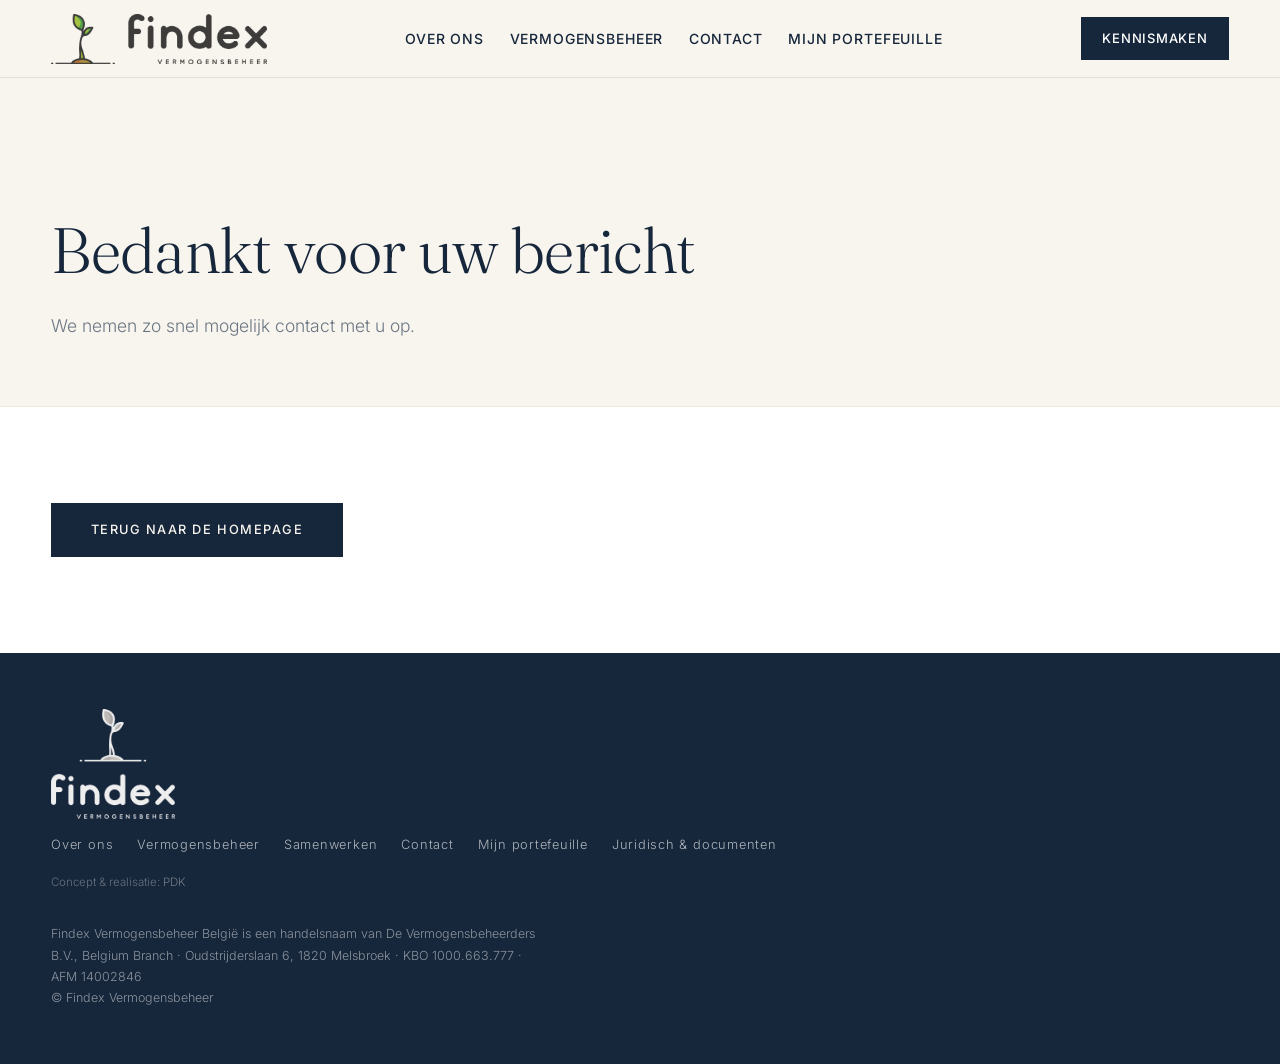
==== bedankt.html @ e59a1818 "Origineel logo, juridische gegevens, contactformulier Co-authored-by: Cursor <cursoragent@cursor.com" ====
<!DOCTYPE html>
<html lang="nl">
<head>
<meta charset="UTF-8">
<meta name="viewport" content="width=device-width, initial-scale=1.0">
<title>Bedankt — Findex Vermogensbeheer</title>
<meta name="robots" content="noindex">
<meta name="description" content="Bedankt voor uw bericht. We nemen zo snel mogelijk contact met u op.">
<link rel="preconnect" href="https://fonts.googleapis.com">
<link rel="preconnect" href="https://fonts.gstatic.com" crossorigin>
<link href="https://fonts.googleapis.com/css2?family=Fraunces:ital,opsz,wght@0,9..144,300;0,9..144,400;0,9..144,500;1,9..144,300;1,9..144,400&family=Inter:wght@300;400;500;600&display=swap" rel="stylesheet">
<link rel="stylesheet" href="styles.css?v=48">
<link rel="icon" type="image/png" href="assets/icoon_website.png">
<style>
  nav#nav{background:var(--cream)!important;color:var(--ink)!important;border-bottom:1px solid var(--line)!important}
  nav#nav .nav-links a,nav#nav .nav-links .nav-portfolio{color:var(--ink)!important}nav#nav .nav-links .nav-mobile-only a{color:var(--paper)!important;-webkit-text-fill-color:var(--paper)}
  nav#nav .nav-logo img{height:50px;width:auto}
</style>
</head>
<body>

<nav id="nav">
  <a href="index.html" class="nav-logo"><img src="assets/FINDEX-Vermogensbeheer-logo-webversie.png" alt="Findex Vermogensbeheer"></a>
  <ul class="nav-links">
    <li><a href="over-ons.html">Over ons</a></li>
    <li><a href="vermogensbeheer.html">Vermogensbeheer</a></li>
    <li><a href="contact.html">Contact</a></li>
    <li><a href="portefeuille.html" class="nav-portfolio">Mijn portefeuille</a></li>
    <li class="nav-mobile-only"><a href="contact.html">Kennismaken</a></li>
  </ul>
  <a href="contact.html" class="nav-cta">Kennismaken</a>
  <button class="nav-toggle" id="navToggle" aria-label="Menu openen" aria-expanded="false"><span></span><span></span><span></span><span class="nav-toggle-label">Menu</span></button>
</nav>

<header class="page-hero">
  <div class="wrap">
    <h1 class="reveal">Bedankt voor uw bericht</h1>
    <p class="lead reveal">We nemen zo snel mogelijk contact met u op.</p>
  </div>
</header>

<section class="alt-paper">
  <div class="wrap">
    <a href="index.html" class="btn btn-primary reveal">Terug naar de homepage</a>
  </div>
</section>

<footer>
  <div class="footer-inner">
    <div>
      <div class="footer-logo"><img src="assets/FINDEX-Vermogensbeheer-logo-webversie-diap.png" alt="Findex Vermogensbeheer"></div>
      <nav class="footer-nav">
        <a href="over-ons.html">Over ons</a>
        <a href="vermogensbeheer.html">Vermogensbeheer</a>
        <a href="samenwerken.html">Samenwerken</a>
        <a href="contact.html">Contact</a>
        <a href="portefeuille.html">Mijn portefeuille</a>
        <a href="juridisch.html">Juridisch &amp; documenten</a>
      </nav>
      <p class="footer-credit">Concept &amp; realisatie: <a href="https://www.linkedin.com/in/pieter-de-knock" target="_blank" rel="noopener">PDK</a></p>
    </div>
    <p class="footer-legal">
      Findex Vermogensbeheer België is een handelsnaam van De Vermogensbeheerders B.V., Belgium Branch · Oudstrijderslaan 6, 1820 Melsbroek · KBO 1000.663.777 · AFM 14002846<br>
      © Findex Vermogensbeheer
    </p>
  </div>
</footer>

<script src="script.js?v=8"></script>
</body>
</html>
---- styles.css ----
/* ============================================================
   FINDEX VERMOGENSBEHEER — gedeelde stijl
   Richting: ingetogen-modern. Diepe nachtblauw-inkt, gedempt
   messing (geen fel goud), royale witruimte. Fraunces + Inter.
   ============================================================ */

*, *::before, *::after { box-sizing:border-box; margin:0; padding:0; }

:root{
  --ink:#16263B;          /* diepe, warme nachtblauw-inkt (anker) */
  --ink-soft:#22384F;     /* iets lichter voor vlakken */
  --brass:#A8895C;        /* gedempt messing/oud-goud */
  --brass-lt:#C2A878;     /* lichter messing op donker */
  --cream:#F8F5EF;        /* rustige crème achtergrond */
  --cream-dk:#ECE6DB;     /* warme beige voor lijnen/kaarten */
  --paper:#FFFFFF;
  --text:#3A4654;         /* leesbare body */
  --text-mute:#6B7682;    /* secundair */
  --sprout:#5A8A3C;       /* groen uit het logo, spaarzaam */
  --line:rgba(22,38,59,0.10);
  --page-max:1600px;
  --page-pad:clamp(1.4rem,4vw,4.5rem);
  --read-max:850px; /* leesbreedte lopende tekst (~12% boven ~760px / 72ch) */
}

html{ scroll-behavior:smooth; }
body{
  font-family:'Inter',sans-serif;
  background:var(--cream);
  color:var(--text);
  overflow-x:hidden;
  font-size:1rem;
  font-weight:300;
  -webkit-font-smoothing:antialiased;
  line-height:1.6;
}

/* ---------- Typografische bouwstenen ---------- */
.eyebrow{
  font-size:0.72rem; letter-spacing:0.22em; text-transform:uppercase;
  color:var(--brass); font-weight:500; font-family:'Inter',sans-serif;
  display:inline-flex; align-items:center; gap:0.8rem;
}
.eyebrow::before{ content:''; width:2.2rem; height:1px; background:var(--brass); display:block; }
.eyebrow.center{ justify-content:center; }

h1,h2,h3{ font-family:'Fraunces',serif; font-weight:300; color:var(--ink); line-height:1.12; letter-spacing:-0.01em; }
h1 em, h2 em, h3 em{ font-style:italic; font-weight:300; color:var(--brass); }

.lead{ font-size:1.1rem; line-height:1.8; color:var(--text-mute); font-weight:300; }

/* ---------- Navigatie ---------- */
nav#nav{
  position:fixed; top:0; left:0; right:0; z-index:100;
  display:flex; align-items:center; justify-content:space-between;
  gap:1.5rem;
  padding:0.85rem var(--page-pad);
  background:var(--cream);
  color:var(--ink);
  border-bottom:1px solid var(--line);
  backdrop-filter:none;
  transition:padding .3s, box-shadow .3s;
}
nav#nav.scrolled{
  padding:0.7rem var(--page-pad);
  box-shadow:0 2px 12px rgba(22,38,59,0.06);
}
.nav-logo{ display:flex; align-items:center; flex-shrink:0; line-height:0; text-decoration:none; }
.nav-logo img{ height:50px; width:auto; display:block; }
.nav-links{
  display:flex; gap:1.6rem; list-style:none; align-items:center;
  margin:0; padding:0; flex:1; justify-content:center;
}
.nav-links li{ margin:0; padding:0; }
.nav-links a,
.nav-links .nav-portfolio{
  font-size:0.875rem; letter-spacing:0.06em; text-transform:uppercase;
  color:var(--ink); text-decoration:none; font-weight:500;
  transition:color .2s; position:relative; white-space:nowrap;
}
.nav-links a::after{ content:''; position:absolute; left:0; bottom:-5px; width:0; height:1px; background:var(--brass); transition:width .25s; }
.nav-links a:hover,
.nav-links .nav-portfolio:hover{ color:var(--brass); }
.nav-links a:hover::after{ width:100%; }
.nav-links a.active,
.nav-links .nav-portfolio.active{ color:var(--ink); }
.nav-links a.active::after,
.nav-links .nav-portfolio.active::after{ width:100%; }
.nav-cta{
  font-size:0.8125rem; letter-spacing:0.06em; text-transform:uppercase; font-weight:500;
  padding:0.65rem 1.25rem; background:var(--ink); color:var(--paper); text-decoration:none;
  transition:background .25s; border:1px solid var(--ink); flex-shrink:0; white-space:nowrap;
}
.nav-cta:hover{ background:var(--brass); border-color:var(--brass); color:var(--paper); }
.nav-portfolio{
  font-size:0.875rem; letter-spacing:0.06em; text-transform:uppercase; font-weight:500;
  color:var(--ink); text-decoration:none; padding:0; transition:color .2s;
}
.nav-portfolio:hover{ color:var(--brass); }
.nav-toggle{
  display:none; background:none; border:none; cursor:pointer;
  flex-direction:column; gap:6px; padding:0.4rem; flex-shrink:0;
}
.nav-toggle span:not(.nav-toggle-label){
  width:26px; height:2px; background:var(--ink); display:block; transition:transform .25s, opacity .25s;
}
.nav-toggle-label{ display:none; }
.nav-mobile-only{ display:none; }

/* ---------- Hero (homepage) ---------- */
.hero{
  min-height:100vh; display:flex; align-items:center; position:relative;
  padding:9rem var(--page-pad) 5rem; overflow:hidden;
}
.hero::after{
  content:''; position:absolute; left:0; right:0; bottom:0; height:1px;
  background:linear-gradient(90deg,transparent,var(--cream-dk) 20%,var(--cream-dk) 80%,transparent);
}
.hero-inner{ max-width:var(--page-max); margin:0 auto; width:100%; }
.hero h1{ font-size:clamp(2.8rem,6vw,5.2rem); margin:1.8rem 0 2rem; max-width:22ch; }
.hero-sub{ max-width:var(--read-max); font-size:1.1rem; line-height:1.75; margin-bottom:3rem; }
.hero-actions{ display:flex; gap:1.1rem; flex-wrap:wrap; align-items:center; }
.btn{
  font-family:'Inter',sans-serif; font-size:0.8rem; letter-spacing:0.12em; text-transform:uppercase;
  font-weight:500; padding:1rem 2.4rem; text-decoration:none; cursor:pointer; transition:all .25s; border:1px solid var(--ink);
  display:inline-block;
}
.btn-primary{ background:var(--ink); color:var(--cream); }
.btn-primary:hover{ background:var(--brass); border-color:var(--brass); }
.btn-ghost{ background:transparent; color:var(--ink); }
.btn-ghost:hover{ background:var(--ink); color:var(--cream); }

.hero-pillars{
  margin-top:4.5rem;
  font-size:0.82rem; letter-spacing:0.14em; text-transform:uppercase;
  color:var(--ink); font-weight:500;
}

.teaser-link{
  display:inline-block; margin-top:1.5rem;
  font-size:0.85rem; letter-spacing:0.08em; text-transform:uppercase;
  font-weight:500; color:var(--brass); text-decoration:none; transition:color .2s;
}
.teaser-link:hover{ color:var(--ink); }
.dark .teaser-link{ color:var(--brass-lt); }
.dark .teaser-link:hover{ color:#fff; }

.split-grid{
  display:grid; grid-template-columns:1fr min(50%, 528px); gap:4rem; align-items:center;
}
.page-hero .split-grid{ align-items:start; }
.split-text h2{ font-size:clamp(2rem,4vw,3.2rem); margin:1.2rem 0 1.4rem; }
.split-text p{ margin-bottom:0; font-size:1rem; line-height:1.8; }
.split-text .lead{ font-size:1.1rem; }
.split-media{
  aspect-ratio:4/5; width:100%; max-width:528px; margin-left:auto;
  overflow:hidden; background:var(--cream-dk);
}
.split-media img{ width:100%; height:100%; object-fit:cover; object-position:center; display:block; }
.split-text .split-trust{ margin-top:2rem; }
.split-text .split-trust .trust-row:last-child{ margin-bottom:0; }
.page-hero .split-text h1{ margin:1.2rem 0 1.4rem; max-width:16ch; }
.page-hero .split-text .lead{ max-width:42ch; }
.media-placeholder{
  aspect-ratio:4/3; width:100%;
  background:var(--cream-dk); display:flex; align-items:center; justify-content:center;
}
.media-placeholder span{
  font-family:'Fraunces',serif; font-style:italic; color:var(--text-mute); font-size:0.9rem; letter-spacing:0.04em;
}
.aanpak{ position:relative; z-index:2; }
.aanpak-head{ max-width:var(--read-max); margin-bottom:3.5rem; }
.aanpak-head h2{ font-size:clamp(2rem,4vw,3.2rem); margin:1.2rem 0 1.4rem; }
.aanpak-head p{ font-size:1rem; line-height:1.8; color:rgba(255,255,255,0.7); }
.aanpak-body{
  display:grid;
  grid-template-columns:minmax(0,1.15fr) minmax(0,1fr);
  column-gap:clamp(1.5rem,4vw,4rem);
  align-items:stretch;
}
.aanpak-visual{ display:flex; align-items:center; justify-content:center; min-width:0; }
.aanpak-visual img{
  width:100%; max-width:none; height:auto; display:block;
}
.aanpak-layers{ position:relative; align-self:stretch; min-height:100%; }
.aanpak-layer{
  position:absolute; left:0; right:0;
  transform:translateY(-50%);
  max-width:36rem;
}
/* Circle centers in sneeuwman-final.svg (viewBox 480): 84.6 / 216.69 / 372.09 */
.aanpak-layer--overtuiging{ top:17.625%; }
.aanpak-layer--verfijning{ top:45.144%; }
.aanpak-layer--basis{ top:77.519%; }
.aanpak-cta{ margin-top:2.5rem; }
.aanpak-cta .teaser-link{ display:inline-block; }
.dark .media-placeholder{
  background:rgba(255,255,255,0.05); border:1px solid rgba(255,255,255,0.1);
}
.dark .media-placeholder span{ color:rgba(255,255,255,0.45); }

.quote-block{ text-align:center; position:relative; z-index:2; }
.quote-block .wrap{ max-width:52rem; }
.quote-text{
  font-family:'Fraunces',serif; font-size:clamp(1.5rem,3vw,2.2rem); font-weight:300;
  font-style:italic; line-height:1.45; margin:0 auto 1.5rem;
}
.quote-source{
  font-size:0.78rem; letter-spacing:0.12em; text-transform:uppercase;
  color:var(--text-mute); font-weight:500;
}
.dark.quote-block .quote-text{ color:#fff; }
.dark.quote-block .quote-source{ color:rgba(255,255,255,0.5); }

.member.compact .member-body{ padding:1.4rem 1.5rem 1.6rem; }

/* ---------- Pagina-hero (subpagina's) ---------- */
.page-hero{
  padding:12rem var(--page-pad) 4rem; position:relative; overflow:hidden;
  border-bottom:1px solid var(--cream-dk);
}
.page-hero .wrap{ max-width:var(--page-max); margin:0 auto; }
.page-hero h1{ font-size:clamp(2.4rem,5vw,4rem); margin:1.4rem 0 1.5rem; max-width:24ch; }
.page-hero .lead{ max-width:var(--read-max); }

/* ---------- Sectie-basis ---------- */
section{ padding:6rem var(--page-pad); }
.wrap{ max-width:var(--page-max); margin:0 auto; width:100%; }
.section-head{ max-width:var(--read-max); margin-bottom:3rem; }
.section-head h2{ font-size:clamp(2rem,4vw,3.2rem); margin:1.2rem 0 1.4rem; }
.section-head p{ margin-top:1.2rem; font-size:1rem; line-height:1.8; color:var(--text-mute); }
.section-head .lead{ font-size:1.1rem; }

/* ---------- Over ons ---------- */
.alt-paper{ background:var(--paper); }
.alt-cream{ background:var(--cream); }
.story-grid{ display:grid; grid-template-columns:1fr 1fr; gap:5rem; align-items:start; }
.story-text p{ margin-bottom:1.3rem; font-size:1rem; line-height:1.8; }
.story-aside{ background:var(--cream); border:1px solid var(--cream-dk); padding:2.8rem; }
.story-aside.on-cream{ background:var(--paper); }
.story-aside h3{ font-size:1.5rem; margin-bottom:1.2rem; }
.trust-row{ display:flex; gap:0.9rem; padding:1.1rem 0; border-bottom:1px solid var(--line); align-items:flex-start; }
.trust-row:last-child{ border-bottom:none; }
.trust-mark{ color:var(--brass); font-family:'Fraunces',serif; font-style:italic; font-size:1.1rem; line-height:1; flex-shrink:0; }
.trust-title{ font-weight:600; color:var(--ink); font-size:1.05rem; margin-bottom:0.35rem; }
.trust-desc{ font-size:1rem; color:var(--text-mute); line-height:1.8; }

/* ---------- Team ---------- */
.team-intro{ max-width:var(--read-max); margin-bottom:3.5rem; }
.team-intro h2{ margin:1.2rem 0 1.2rem; }
.team-note{ max-width:none; font-size:1rem; line-height:1.8; color:var(--text-mute); }
.team-grid{ display:grid; grid-template-columns:repeat(3,1fr); gap:1.5rem; }
.team-grid + p{ margin-top:2.5rem; }
.member{ background:var(--paper); border:1px solid var(--cream-dk); transition:transform .3s, box-shadow .3s; }
.member:hover{ transform:translateY(-4px); box-shadow:0 18px 40px -24px rgba(22,38,59,0.35); }
.member-photo{ aspect-ratio:4/5; background:linear-gradient(160deg,var(--cream) 0%,var(--cream-dk) 100%); display:flex; align-items:center; justify-content:center; position:relative; overflow:hidden; }
.member-photo img{ width:100%; height:100%; object-fit:cover; object-position:top; }
.member-photo .ph{ font-family:'Fraunces',serif; font-style:italic; color:var(--brass); font-size:0.8rem; letter-spacing:0.1em; }
.member-body{ padding:1.6rem 1.5rem 1.8rem; }
.member-name{ font-family:'Fraunces',serif; font-size:1.35rem; color:var(--ink); margin-bottom:0.25rem; }
.member-name .sub{ color:var(--text-mute); font-style:italic; font-size:0.9rem; }
.member-role{ font-size:0.74rem; letter-spacing:0.12em; text-transform:uppercase; color:var(--brass); font-weight:500; margin-bottom:0.9rem; }
.member-bio{ font-size:0.9rem; color:var(--text-mute); line-height:1.65; }
.member-bio + .member-bio{ margin-top:0.85rem; }
.member-contact{ margin-top:1rem; font-size:0.78rem; color:var(--text-mute); letter-spacing:0.01em; line-height:1.5; }
.member-contact a{ color:var(--text-mute); text-decoration:none; border-bottom:1px solid transparent; transition:color .2s, border-color .2s; }
.member-contact a:hover{ color:var(--ink); border-bottom-color:var(--brass); }

.platform-band{ margin-top:2.5rem; padding-top:2.5rem; border-top:1px solid var(--cream-dk); }
.platform-band > p{ max-width:var(--read-max); font-size:0.9rem; color:var(--text-mute); margin:0 auto 2.5rem; text-align:center; }
.platform-band > p strong{ color:var(--ink); font-weight:500; }
.team-grid.platform{ grid-template-columns:repeat(4,1fr); }
.member.lite{ background:transparent; border-color:var(--line); }
.member.lite .member-photo{ aspect-ratio:1/1; background:var(--cream-dk); }
.dark .member.lite{ background:rgba(255,255,255,0.05); border-color:rgba(255,255,255,0.12); position:relative; z-index:2; }
.dark .member.lite .member-name{ color:#fff; }
.dark .member.lite .member-role{ color:var(--brass-lt); }
.dark .member.lite .member-bio{ color:rgba(255,255,255,0.55); }
.dark .team-grid.platform{ margin-top:2.5rem; position:relative; z-index:2; }

/* ---------- Vermogensbeheer (donker blok) ---------- */
.dark{ background:var(--ink); color:rgba(255,255,255,0.7); position:relative; overflow:hidden; }
.dark::before{ content:''; position:absolute; top:-150px; right:-120px; width:480px; height:480px; border-radius:50%; background:radial-gradient(circle,rgba(168,137,92,0.14),transparent 68%); }
.dark .eyebrow{ color:var(--brass-lt); }
.dark .eyebrow::before{ background:var(--brass-lt); }
.dark h2{ color:#fff; }
.dark h2 em{ color:var(--brass-lt); }
.beheer-grid{ display:grid; grid-template-columns:1fr 1fr; gap:5rem; align-items:center; position:relative; z-index:2; }
.beheer-text{ position:relative; z-index:2; }
.beheer-text p{ margin-bottom:1.3rem; font-size:1rem; line-height:1.8; }
.dark .beheer-text strong{ color:var(--paper); font-weight:500; }
.beheer-features{ margin-top:2.5rem; display:flex; flex-direction:column; gap:1.6rem; position:relative; z-index:2; }
.bf-row{ display:flex; gap:1.2rem; align-items:flex-start; }
.bf-icon{ width:2.6rem; height:2.6rem; flex-shrink:0; border:1px solid rgba(194,168,120,0.4); color:var(--brass-lt); display:flex; align-items:center; justify-content:center; font-family:'Fraunces',serif; font-style:italic; }
.bf-title{ color:#fff; font-weight:500; font-size:0.95rem; margin-bottom:0.25rem; }
.bf-desc{ font-size:0.9rem; color:rgba(255,255,255,0.55); line-height:1.6; }
.cost-card{ background:rgba(255,255,255,0.04); border:1px solid rgba(255,255,255,0.1); padding:2.8rem; }
.cost-card h4{ font-family:'Inter',sans-serif; font-size:0.72rem; letter-spacing:0.16em; text-transform:uppercase; color:var(--brass-lt); margin-bottom:1.8rem; font-weight:500; }
.cost-row{ display:flex; justify-content:space-between; align-items:baseline; padding:0.85rem 0; border-bottom:1px solid rgba(255,255,255,0.08); }
.cost-label{ font-size:0.88rem; color:rgba(255,255,255,0.6); }
.cost-val{ font-family:'Fraunces',serif; font-size:1.15rem; color:#fff; }
.cost-row.total{ border-bottom:none; margin-top:1rem; padding-top:1.4rem; border-top:1px solid rgba(194,168,120,0.4); }
.cost-row.total .cost-label{ color:var(--brass-lt); text-transform:uppercase; letter-spacing:0.08em; font-size:0.78rem; font-weight:500; }
.cost-row.total .cost-val{ color:var(--brass-lt); font-size:1.7rem; }
.cost-note{ margin-top:1.3rem; font-size:0.76rem; color:rgba(255,255,255,0.4); font-style:italic; line-height:1.6; }

/* ---------- Samenwerken ---------- */
.partner-grid{ display:grid; grid-template-columns:repeat(2,1fr); gap:1.5rem 3rem; margin-top:1rem; }
.partner-grid.cols-3{ grid-template-columns:repeat(3,1fr); }
.partner-item{ padding:1.8rem 0; border-top:1px solid var(--cream-dk); }
.partner-item h3{ font-size:1.25rem; margin-bottom:0.6rem; }
.partner-item p{ font-size:0.9rem; color:var(--text-mute); line-height:1.7; }
.feature-triad{
  display:grid; grid-template-columns:repeat(3,1fr); gap:1.5rem 2.5rem;
  margin-top:3rem; position:relative; z-index:2;
}
.feature-triad-item{ padding-top:1.2rem; border-top:1px solid var(--line); }
.partner-cta{ margin-top:3.5rem; padding:2.5rem 3rem; background:var(--cream); border-left:2px solid var(--brass); display:flex; justify-content:space-between; align-items:center; gap:2rem; flex-wrap:wrap; }
.partner-cta.on-cream{ background:var(--paper); }
.partner-cta h3{ font-family:'Fraunces',serif; font-size:1.5rem; font-weight:400; margin-bottom:0.6rem; color:var(--ink); }
.partner-cta > div > p:first-of-type{ margin-bottom:0.75rem; }
.partner-cta p{ font-family:'Fraunces',serif; font-style:italic; font-size:1.3rem; color:var(--ink); font-weight:300; max-width:40ch; }
.partner-cta .cta-lead{ font-family:'Inter',sans-serif; font-style:normal; font-size:0.9rem; color:var(--text-mute); line-height:1.7; max-width:var(--read-max); font-weight:300; }

/* ---------- Portfolio (Mijn portefeuille) ---------- */
.depot-grid{ display:grid; grid-template-columns:repeat(2,minmax(0,1fr)); gap:1.5rem; margin:1rem auto 0; max-width:720px; }
.depot-card{
  background:var(--paper); border:1px solid var(--cream-dk); padding:3rem 2rem;
  display:flex; flex-direction:column; align-items:center; gap:1.5rem; text-decoration:none;
  transition:transform .3s, box-shadow .3s, border-color .3s; text-align:center;
}
.depot-card:hover{ transform:translateY(-4px); box-shadow:0 18px 40px -24px rgba(22,38,59,0.35); border-color:var(--brass); }
.depot-logo{
  width:100%; max-width:220px; height:88px;
  display:flex; align-items:center; justify-content:center;
  padding:1rem 1.25rem; box-sizing:border-box;
}
.depot-logo img{
  width:100%; height:100%; max-width:100%; max-height:100%;
  object-fit:contain; display:block;
}
.depot-logo--kbc{ background:#ffffff; border:1px solid rgba(22,38,59,0.08); }
.depot-logo--saxo{ background:#0B1F3A; }
.depot-name{ font-family:'Fraunces',serif; font-size:1.4rem; color:var(--ink); }
.depot-sub{ font-size:0.82rem; color:var(--text-mute); letter-spacing:0.04em; }
.depot-action{ font-size:0.74rem; letter-spacing:0.12em; text-transform:uppercase; color:var(--brass); font-weight:500; margin-top:0.5rem; }
.portfolio-note{ margin-top:3rem; font-size:0.9rem; color:var(--text-mute); max-width:var(--read-max); }

/* ---------- Contact ---------- */
.contact-grid{
  display:grid; grid-template-columns:1fr 1fr; gap:clamp(2rem,4vw,5rem);
  align-items:stretch;
}
.contact-main{ display:flex; flex-direction:column; gap:2.5rem; min-width:0; }
.contact-form{ display:flex; flex-direction:column; gap:1.2rem; }
.contact-form .btn{ align-self:flex-start; }
.fg{ display:flex; flex-direction:column; gap:0.45rem; }
.required{ color:var(--brass); }
.form-note{ font-size:0.78rem; color:var(--text-mute); margin:0; }
label{ font-size:0.74rem; letter-spacing:0.1em; text-transform:uppercase; color:var(--text-mute); font-weight:500; }
input,textarea{ padding:0.9rem 1rem; border:1px solid var(--cream-dk); background:var(--paper); font-family:'Inter',sans-serif; font-size:0.95rem; color:var(--ink); outline:none; transition:border-color .2s; }
input:focus,textarea:focus{ border-color:var(--brass); }
textarea{ resize:vertical; min-height:130px; }
.contact-info h3{ font-size:1.6rem; margin-bottom:1.5rem; }
.ci-row{ display:flex; gap:1rem; padding:1rem 0; border-bottom:1px solid var(--line); align-items:center; }
.ci-row:last-of-type{ border-bottom:none; }
.ci-label{ font-size:0.72rem; letter-spacing:0.1em; text-transform:uppercase; color:var(--text-mute); width:5.5rem; flex-shrink:0; }
.ci-val{ color:var(--ink); font-size:0.95rem; }
.ci-val a{ color:var(--ink); text-decoration:none; }
.ci-val a:hover{ color:var(--brass); }
.contact-media{
  position:relative; min-height:100%; overflow:hidden;
  background:var(--cream-dk);
}
.contact-media img{
  position:absolute; inset:0;
  width:100%; height:100%;
  object-fit:cover; object-position:center; display:block;
}
.map-note{ margin-top:2rem; font-size:0.82rem; color:var(--text-mute); font-style:italic; }

/* ---------- Juridisch / tekstpagina ---------- */
.legal-body{ max-width:var(--read-max); }
.legal-body h2{ font-size:1.6rem; margin:2.5rem 0 1rem; }
.legal-body h2:first-child{ margin-top:0; }
.legal-body h3{
  font-family:'Inter',sans-serif; font-size:1.05rem; font-weight:500;
  color:var(--ink); margin:1.6rem 0 0.7rem; letter-spacing:0;
}
.legal-body p{ margin-bottom:1.1rem; font-size:1rem; color:var(--text); line-height:1.8; }
.legal-body a:not(.teaser-link):not(.btn){
  color:var(--ink);
  text-decoration:none;
  border-bottom:1px solid rgba(168,137,92,0.45);
  transition:color .2s, border-color .2s;
}
.legal-body a:not(.teaser-link):not(.btn):hover{ color:var(--brass); border-bottom-color:var(--brass); }
.legal-body .placeholder{ color:var(--brass); font-style:italic; font-weight:500; }
.legal-body ul, .legal-body ol{
  margin:0 0 1.1rem; padding-left:1.25rem;
  font-size:1rem; color:var(--text); line-height:1.8;
}
.legal-body li{ margin-bottom:0.4rem; }
.legal-body li::marker{ color:var(--brass); }
.legal-links{ display:flex; flex-direction:column; gap:0.9rem; margin-top:1.2rem; }
.legal-links a{ font-size:1rem; }
.legal-cta{ margin-top:2rem; }
.legal-back{ margin-top:2.5rem; }
.doc-list{
  margin:0 0 0.5rem; padding-left:1.25rem;
  font-size:1rem; color:var(--text); line-height:1.8;
}
.doc-list li{ margin-bottom:0.45rem; padding-left:0.25rem; }
.doc-list li::marker{ color:var(--brass); }

/* ---------- Footer ---------- */
footer{ background:var(--ink); color:rgba(255,255,255,0.5); padding:3.5rem var(--page-pad); }
.footer-inner{ max-width:var(--page-max); margin:0 auto; display:flex; justify-content:space-between; align-items:flex-start; gap:2rem; flex-wrap:wrap; }
.footer-logo img{
  max-height:110px;
  height:auto;
  width:auto;
  max-width:100%;
  display:block;
  object-fit:contain;
}
.footer-nav{ display:flex; gap:1.5rem; flex-wrap:wrap; margin-top:1rem; }
.footer-nav a{ color:rgba(255,255,255,0.65); text-decoration:none; font-size:0.8rem; letter-spacing:0.06em; transition:color .2s; }
.footer-nav a:hover{ color:var(--brass-lt); }
.footer-legal{ font-size:0.78rem; line-height:1.7; max-width:62ch; }
.footer-legal a{ color:rgba(255,255,255,0.45); text-decoration:none; border-bottom:1px solid transparent; transition:color .2s, border-color .2s; }
.footer-legal a:hover{ color:var(--brass-lt); border-bottom-color:rgba(194,168,120,0.35); }
.footer-credit{
  display:block; margin-top:1.15rem;
  font-size:0.72rem; color:rgba(255,255,255,0.35); line-height:1.5;
}
.footer-credit a{
  color:rgba(255,255,255,0.4); text-decoration:none;
  border-bottom:1px solid transparent; transition:color .2s, border-color .2s;
}
.footer-credit a:hover{ color:var(--brass-lt); border-bottom-color:rgba(194,168,120,0.35); }

/* ---------- Reveal-animatie ---------- */
.reveal{ opacity:0; transform:translateY(24px); transition:opacity .8s ease, transform .8s ease; }
.reveal.in{ opacity:1; transform:none; }
@media (prefers-reduced-motion:reduce){ .reveal{ opacity:1; transform:none; transition:none; } html{ scroll-behavior:auto; } }

/* ---------- Responsief ---------- */
@media(min-width:901px){
  nav#nav{
    gap:1.5rem;
    padding:0.85rem var(--page-pad);
    z-index:100;
  }
  nav#nav.scrolled{ padding:0.7rem var(--page-pad); }
  .nav-logo{ flex:0 0 auto; }
  .nav-logo img{ height:50px !important; width:auto !important; max-width:none !important; }
  .nav-links{
    display:flex !important; position:static; flex-direction:row; align-items:center;
    gap:1.6rem; padding:0; background:transparent; box-shadow:none; border:none;
  }
  .nav-links a,
  .nav-links .nav-portfolio{ font-size:0.875rem; font-weight:500; padding:0; }
  .nav-cta{ display:inline-block !important; font-size:0.8125rem; font-weight:500; padding:0.65rem 1.25rem; }
  .nav-toggle{ display:none !important; }
  .nav-mobile-only{ display:none !important; }
  .hero{ padding:9rem var(--page-pad) 5rem; }
  .page-hero{ padding:12rem var(--page-pad) 4rem; }
}
@media(max-width:1100px){
  .nav-links{ gap:1.2rem; }
}
@media(max-width:900px){
  nav#nav{
    gap:0.75rem;
    padding:0.9rem 1.2rem;
    z-index:200;
  }
  .nav-logo{ min-width:0; flex:0 1 auto; max-width:calc(100% - 56px); }
  .nav-logo img{
    height:46px !important;
    width:auto !important;
    max-width:100% !important;
    object-fit:contain;
    object-position:left center;
  }
  .nav-cta{ display:none !important; }
  .nav-links{ display:none !important; }
  .nav-toggle{
    display:flex !important;
    flex-direction:column; justify-content:center; align-items:center; gap:5px;
    margin-left:auto; min-width:44px; min-height:44px; padding:0.55rem;
    position:relative; z-index:201;
  }
  .nav-toggle span:not(.nav-toggle-label){ width:22px; }
  .nav-toggle[aria-expanded="true"] span:not(.nav-toggle-label):nth-child(1){
    transform:translateY(7px) rotate(45deg);
  }
  .nav-toggle[aria-expanded="true"] span:not(.nav-toggle-label):nth-child(2){
    opacity:0;
  }
  .nav-toggle[aria-expanded="true"] span:not(.nav-toggle-label):nth-child(3){
    transform:translateY(-7px) rotate(-45deg);
  }
  .nav-links.is-open{
    display:flex !important; position:fixed; top:88px; left:0; right:0;
    flex-direction:column; align-items:stretch; background:var(--cream);
    padding:0.4rem 1.4rem 1.6rem; gap:0; z-index:199;
    box-shadow:0 12px 32px rgba(22,38,59,0.12);
    border-bottom:1px solid rgba(22,38,59,0.12);
  }
  .nav-links.is-open .nav-mobile-only{ display:list-item; border-bottom:none; margin-top:0.35rem; }
  .nav-links.is-open li{ border-bottom:1px solid rgba(22,38,59,0.08); }
  .nav-links.is-open li:last-child{ border-bottom:none; }
  .nav-links.is-open a,
  .nav-links.is-open .nav-portfolio{
    display:block; padding:1.05rem 0; font-size:0.92rem; color:var(--ink) !important;
    letter-spacing:0.08em; text-transform:uppercase; font-weight:600;
  }
  nav#nav .nav-links.is-open .nav-mobile-only a,
  nav#nav .nav-links.is-open li.nav-mobile-only > a{
    display:block; margin-top:0.75rem; text-align:center;
    background:var(--ink) !important; color:var(--paper) !important;
    padding:1rem 1.1rem; border:1px solid var(--ink);
    -webkit-text-fill-color:var(--paper);
  }
  .hero{ padding:7rem 1.4rem 4rem; }
  .split-grid{ grid-template-columns:1fr; gap:2rem; }
  .split-grid .split-media{ order:-1; max-width:min(80vw,384px); margin-left:auto; margin-right:auto; }
  .page-hero{ padding:8rem 1.4rem 3.5rem; }
  section{ padding:3.5rem 1.4rem; }
  .story-grid, .beheer-grid, .contact-grid{ grid-template-columns:1fr; gap:2.5rem; }
  .contact-media{ display:none; }
  .aanpak-head{ margin-bottom:2.5rem; }
  .aanpak-body{ grid-template-columns:1fr; gap:2rem; }
  .aanpak-visual{ max-width:min(92vw,420px); margin:0 auto; }
  .aanpak-layers{
    position:static; display:flex; flex-direction:column; gap:1.6rem; min-height:0;
  }
  .aanpak-layer{
    position:static; transform:none; max-width:none;
  }
  .team-grid, .team-grid.platform{ grid-template-columns:1fr 1fr; }
  .partner-grid,
  .partner-grid.cols-3,
  .feature-triad{ grid-template-columns:1fr; gap:0; }
  .depot-grid{ grid-template-columns:1fr; }
  .footer-inner{ flex-direction:column; align-items:flex-start; }
}
@media(max-width:540px){
  .team-grid, .team-grid.platform{ grid-template-columns:1fr; }
}
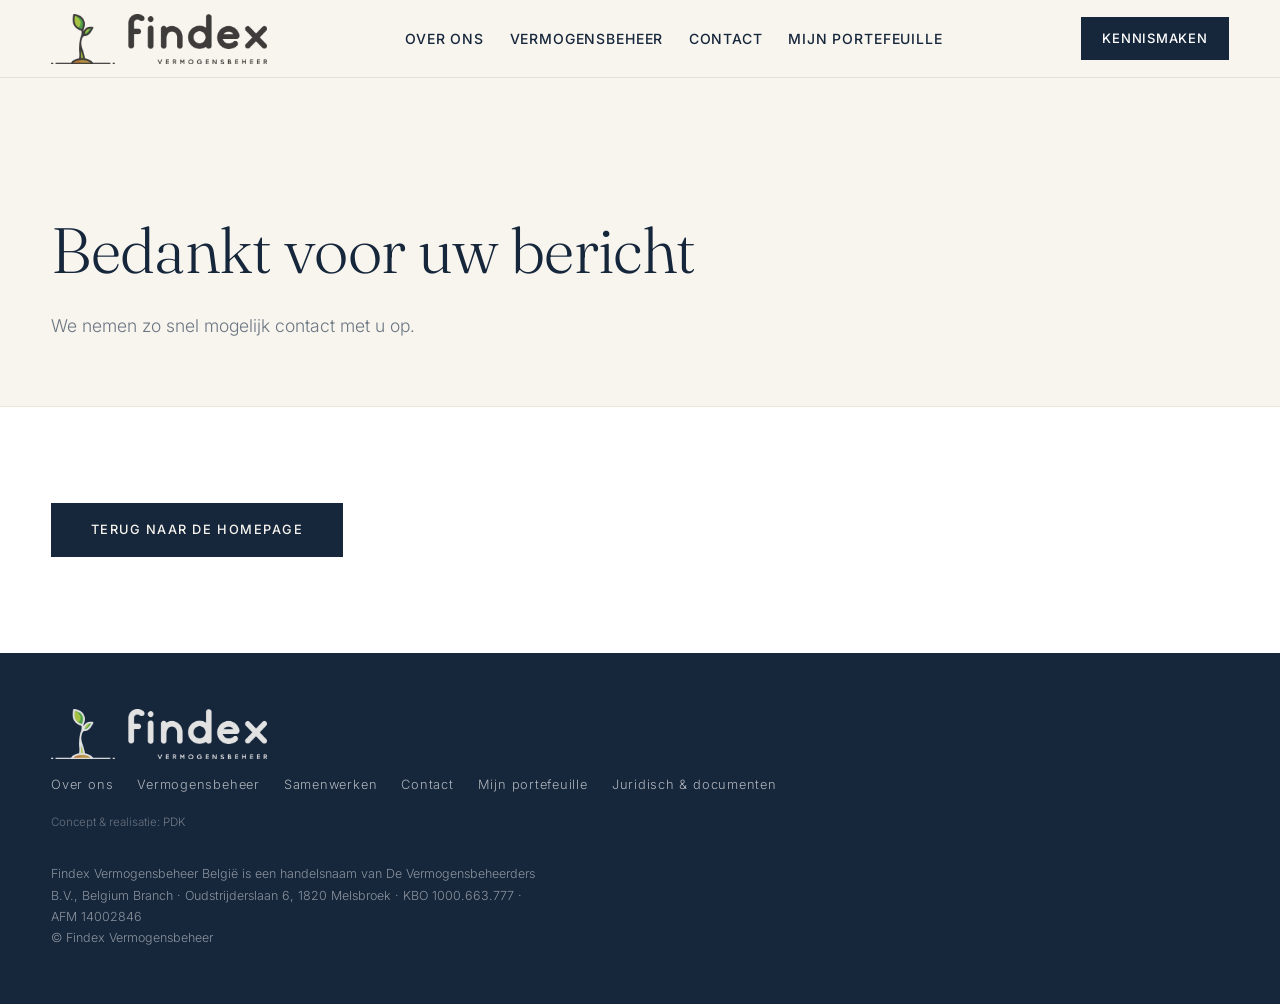
==== commit 39ab5dd0: "Horizontaal footerlogo en piramide in plaats van sneeuwman. Co-authored-by: Cursor <cursoragent@curs" ====
--- a/bedankt.html
+++ b/bedankt.html
@@ -9,7 +9,7 @@
 <link rel="preconnect" href="https://fonts.googleapis.com">
 <link rel="preconnect" href="https://fonts.gstatic.com" crossorigin>
 <link href="https://fonts.googleapis.com/css2?family=Fraunces:ital,opsz,wght@0,9..144,300;0,9..144,400;0,9..144,500;1,9..144,300;1,9..144,400&family=Inter:wght@300;400;500;600&display=swap" rel="stylesheet">
-<link rel="stylesheet" href="styles.css?v=48">
+<link rel="stylesheet" href="styles.css?v=49">
 <link rel="icon" type="image/png" href="assets/icoon_website.png">
 <style>
   nav#nav{background:var(--cream)!important;color:var(--ink)!important;border-bottom:1px solid var(--line)!important}
@@ -48,7 +48,7 @@
 <footer>
   <div class="footer-inner">
     <div>
-      <div class="footer-logo"><img src="assets/FINDEX-Vermogensbeheer-logo-webversie-diap.png" alt="Findex Vermogensbeheer"></div>
+      <div class="footer-logo"><img src="assets/FINDEX-Vermogensbeheer-logo-webversie-diap-horizontaal.png" alt="Findex Vermogensbeheer"></div>
       <nav class="footer-nav">
         <a href="over-ons.html">Over ons</a>
         <a href="vermogensbeheer.html">Vermogensbeheer</a>
--- a/styles.css
+++ b/styles.css
@@ -179,8 +179,11 @@
   align-items:stretch;
 }
 .aanpak-visual{ display:flex; align-items:center; justify-content:center; min-width:0; }
+.aanpak-visual picture{
+  width:100%; max-width:100%; display:block;
+}
 .aanpak-visual img{
-  width:100%; max-width:none; height:auto; display:block;
+  width:100%; max-width:100%; height:auto; display:block;
 }
 .aanpak-layers{ position:relative; align-self:stretch; min-height:100%; }
 .aanpak-layer{
@@ -188,7 +191,6 @@
   transform:translateY(-50%);
   max-width:36rem;
 }
-/* Circle centers in sneeuwman-final.svg (viewBox 480): 84.6 / 216.69 / 372.09 */
 .aanpak-layer--overtuiging{ top:17.625%; }
 .aanpak-layer--verfijning{ top:45.144%; }
 .aanpak-layer--basis{ top:77.519%; }
@@ -416,9 +418,9 @@
 /* ---------- Footer ---------- */
 footer{ background:var(--ink); color:rgba(255,255,255,0.5); padding:3.5rem var(--page-pad); }
 .footer-inner{ max-width:var(--page-max); margin:0 auto; display:flex; justify-content:space-between; align-items:flex-start; gap:2rem; flex-wrap:wrap; }
+.footer-logo{ max-width:100%; }
 .footer-logo img{
-  max-height:110px;
-  height:auto;
+  height:50px;
   width:auto;
   max-width:100%;
   display:block;
@@ -533,9 +535,9 @@
   .contact-media{ display:none; }
   .aanpak-head{ margin-bottom:2.5rem; }
   .aanpak-body{ grid-template-columns:1fr; gap:2rem; }
-  .aanpak-visual{ max-width:min(92vw,420px); margin:0 auto; }
+  .aanpak-visual{ max-width:100%; width:100%; margin:0; order:2; }
   .aanpak-layers{
-    position:static; display:flex; flex-direction:column; gap:1.6rem; min-height:0;
+    position:static; display:flex; flex-direction:column; gap:1.6rem; min-height:0; order:1;
   }
   .aanpak-layer{
     position:static; transform:none; max-width:none;
@@ -546,6 +548,7 @@
   .feature-triad{ grid-template-columns:1fr; gap:0; }
   .depot-grid{ grid-template-columns:1fr; }
   .footer-inner{ flex-direction:column; align-items:flex-start; }
+  .footer-logo img{ height:46px; width:auto; max-width:100%; }
 }
 @media(max-width:540px){
   .team-grid, .team-grid.platform{ grid-template-columns:1fr; }
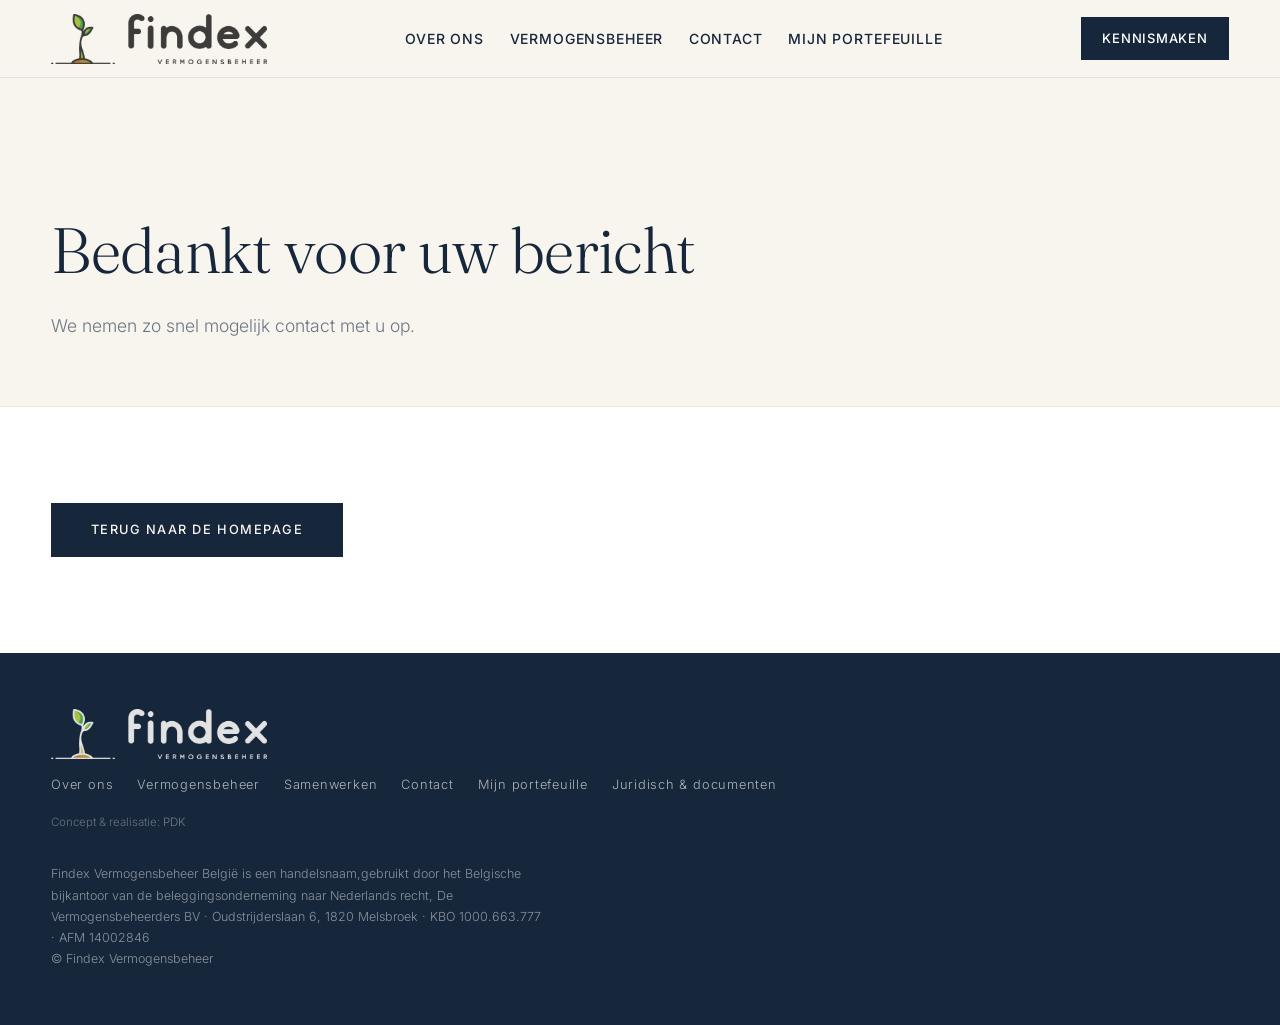
==== commit 73b7955d: "Footerzin over de handelsnaam aangepast op alle pagina's. Co-authored-by: Cursor <cursoragent@cursor" ====
--- a/bedankt.html
+++ b/bedankt.html
@@ -60,7 +60,7 @@
       <p class="footer-credit">Concept &amp; realisatie: <a href="https://www.linkedin.com/in/pieter-de-knock" target="_blank" rel="noopener">PDK</a></p>
     </div>
     <p class="footer-legal">
-      Findex Vermogensbeheer België is een handelsnaam van De Vermogensbeheerders B.V., Belgium Branch · Oudstrijderslaan 6, 1820 Melsbroek · KBO 1000.663.777 · AFM 14002846<br>
+      Findex Vermogensbeheer België is een handelsnaam,gebruikt door het Belgische bijkantoor van de beleggingsonderneming naar Nederlands recht,  De Vermogensbeheerders BV · Oudstrijderslaan 6, 1820 Melsbroek · KBO 1000.663.777 · AFM 14002846<br>
       © Findex Vermogensbeheer
     </p>
   </div>
--- a/styles.css
+++ b/styles.css
@@ -196,6 +196,15 @@
 .aanpak-layer--basis{ top:77.519%; }
 .aanpak-cta{ margin-top:2.5rem; }
 .aanpak-cta .teaser-link{ display:inline-block; }
+.aanpak-teaser .aanpak-body{
+  align-items:center;
+  grid-template-columns:minmax(0,1.3fr) minmax(0,1fr);
+}
+.aanpak-teaser .aanpak-head{
+  max-width:none;
+  margin-bottom:0;
+}
+.aanpak-teaser .aanpak-cta{ margin-top:1.35rem; }
 .dark .media-placeholder{
   background:rgba(255,255,255,0.05); border:1px solid rgba(255,255,255,0.1);
 }
@@ -535,6 +544,7 @@
   .contact-media{ display:none; }
   .aanpak-head{ margin-bottom:2.5rem; }
   .aanpak-body{ grid-template-columns:1fr; gap:2rem; }
+  .aanpak-teaser .aanpak-body{ grid-template-columns:1fr; }
   .aanpak-visual{ max-width:100%; width:100%; margin:0; order:2; }
   .aanpak-layers{
     position:static; display:flex; flex-direction:column; gap:1.6rem; min-height:0; order:1;
@@ -553,3 +563,110 @@
 @media(max-width:540px){
   .team-grid, .team-grid.platform{ grid-template-columns:1fr; }
 }
+
+/* ---------- Aanpak merged (Vermogensbeheer) ---------- */
+.aanpak-merged{
+  --aanpak-gap:clamp(1.5rem,4vw,4rem);
+  column-gap:var(--aanpak-gap);
+}
+.aanpak-merged .aanpak-visual{
+  position:relative; display:block; overflow:visible;
+}
+.aanpak-merged .aanpak-visual img{
+  width:100%; max-width:100%; height:auto; display:block;
+}
+.aanpak-merged .aanpak-layers{
+  position:relative; align-self:stretch; min-height:100%;
+}
+.aanpak-merged .aanpak-layer{
+  position:absolute; left:0; right:0;
+  transform:translateY(-50%);
+  max-width:36rem;
+}
+.aanpak-merged .aanpak-layer--overtuiging{ top:17.5%; }
+.aanpak-merged .aanpak-layer--verfijning{ top:51.5%; }
+.aanpak-merged .aanpak-layer--basis{ top:84%; }
+.aanpak-merged .aanpak-layer-name{
+  font-family:'Fraunces',serif;
+  font-style:italic;
+  font-weight:300;
+  font-size:30px;
+  color:#fff;
+  line-height:1.15;
+  letter-spacing:-0.01em;
+}
+.aanpak-merged .aanpak-layer-kicker{
+  font-size:0.7rem;
+  letter-spacing:0.14em;
+  text-transform:uppercase;
+  color:var(--brass-lt);
+  font-weight:500;
+  margin:0.3rem 0 0.65rem;
+}
+.aanpak-lead{
+  position:absolute;
+  height:1px;
+  background:rgba(194,168,120,0.6);
+  transform:translateY(-50%);
+  pointer-events:none;
+}
+.aanpak-lead::before{
+  content:"";
+  position:absolute;
+  left:0; top:50%;
+  width:6px; height:6px;
+  border-radius:50%;
+  background:var(--brass-lt);
+  transform:translate(-50%,-50%);
+}
+.aanpak-lead--iii{ top:17.5%; left:56.16%; right:calc(-1 * var(--aanpak-gap)); }
+.aanpak-lead--ii{ top:51.5%; left:72.6%; right:calc(-1 * var(--aanpak-gap)); }
+.aanpak-lead--i{ top:84%; left:88.3%; right:calc(-1 * var(--aanpak-gap)); }
+
+@media(max-width:900px){
+  .aanpak-merged{
+    grid-template-columns:minmax(0,1.15fr) minmax(0,1fr);
+  }
+  .aanpak-merged .aanpak-visual{
+    max-width:none; width:100%; margin:0; order:0;
+  }
+  .aanpak-merged .aanpak-layers{
+    position:relative; display:block; flex-direction:unset; gap:unset; min-height:100%; order:0;
+  }
+  .aanpak-merged .aanpak-layer{
+    position:absolute; transform:translateY(-50%); max-width:36rem;
+  }
+}
+@media(max-width:720px){
+  .aanpak-merged{
+    grid-template-columns:1fr;
+    gap:2rem;
+  }
+  .aanpak-merged .aanpak-visual{
+    max-width:100%; width:100%; margin:0; order:0;
+  }
+  .aanpak-merged .aanpak-layers{
+    position:static; display:flex; flex-direction:column; gap:1.6rem; min-height:0; order:0;
+  }
+  .aanpak-merged .aanpak-layer{
+    position:static; transform:none; max-width:none;
+  }
+  .aanpak-lead{ display:none; }
+  .aanpak-merged .aanpak-layer-name{
+    display:flex;
+    align-items:baseline;
+    gap:0.5rem;
+  }
+  .aanpak-merged .aanpak-layer-name::before{
+    font-family:'Fraunces',serif;
+    font-style:normal;
+    font-weight:300;
+    font-size:1.15rem;
+    color:var(--brass-lt);
+    letter-spacing:0.12em;
+    line-height:1;
+  }
+  .aanpak-merged .aanpak-layer--overtuiging .aanpak-layer-name::before{ content:"III"; }
+  .aanpak-merged .aanpak-layer--verfijning .aanpak-layer-name::before{ content:"II"; }
+  .aanpak-merged .aanpak-layer--basis .aanpak-layer-name::before{ content:"I"; }
+}
